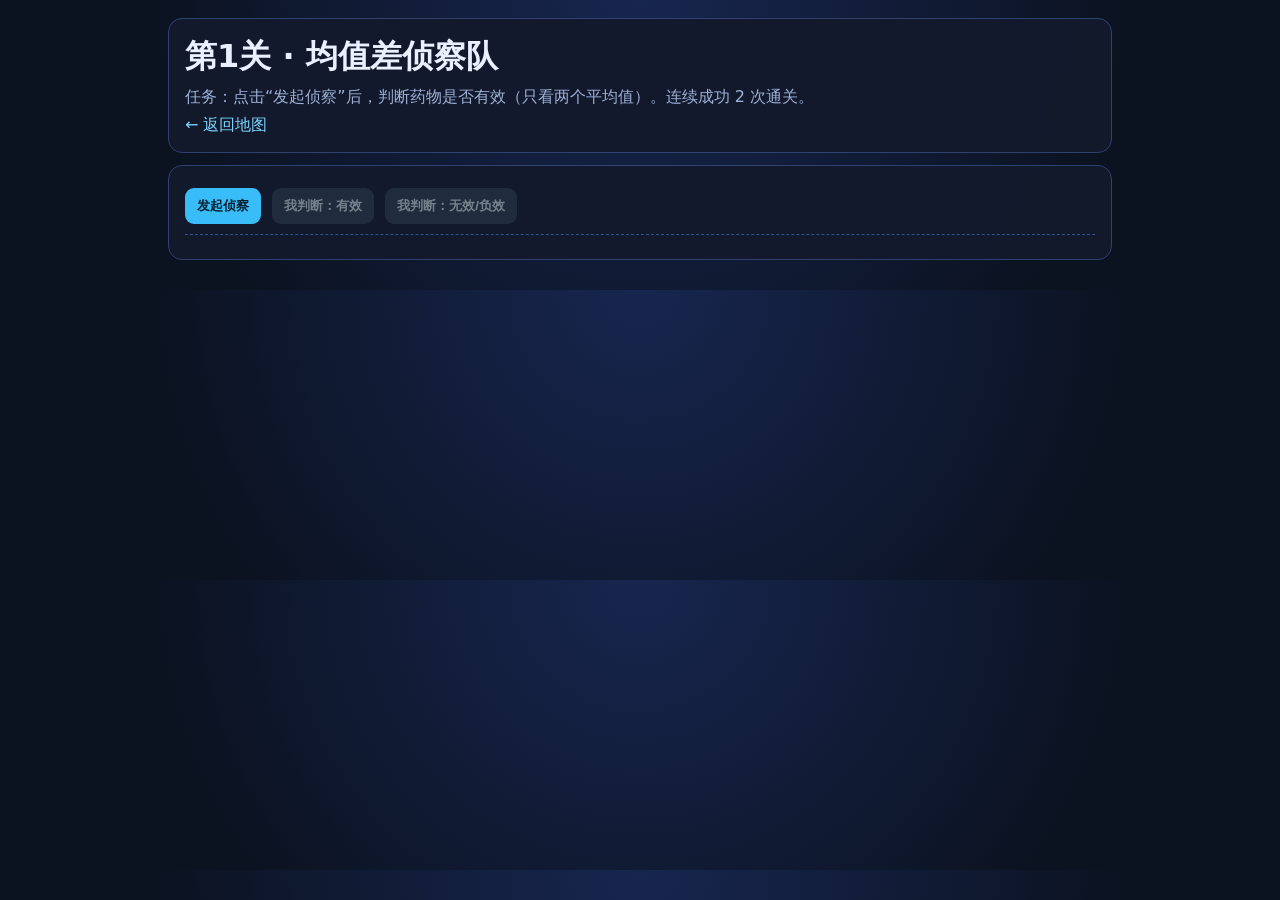
==== chapters/ch1.html @ a8d43ca3 "Rebuild into multi-page chapter game for beginners" ====
<!doctype html>
<html lang="zh-CN">
<head><meta charset="UTF-8" /><meta name="viewport" content="width=device-width, initial-scale=1.0" /><title>第1关</title><link rel="stylesheet" href="../styles.css" /></head>
<body>
<div class="container">
  <div class="panel">
    <h1>第1关 · 均值差侦察队</h1>
    <p>任务：点击“发起侦察”后，判断药物是否有效（只看两个平均值）。连续成功 2 次通关。</p>
    <a class="link" href="../index.html">← 返回地图</a>
  </div>
  <div class="panel">
    <button class="primary" id="run">发起侦察</button>
    <button class="secondary" id="guessYes" disabled>我判断：有效</button>
    <button class="secondary" id="guessNo" disabled>我判断：无效/负效</button>
    <div id="out" class="log"></div>
  </div>
</div>
<script src="../app.js"></script>
<script>
let last = null, streak = 0;
const out = document.getElementById('out');
function append(t){ out.innerHTML = `<div>${t}</div>` + out.innerHTML; }

document.getElementById('run').onclick = () => {
  const tau = Math.random() < 0.8 ? 2 : -0.5;
  const {y,d} = GameCore.generateSample({n:60,tau,sigma:7,confounded:false});
  const r = GameCore.diffInMeans(y,d);
  last = {tau, ate:r.ate};
  append(`数据回传：处理组均值=${r.mt.toFixed(2)}，对照组均值=${r.mc.toFixed(2)}，ATÊ=${r.ate.toFixed(2)}`);
  document.getElementById('guessYes').disabled = false;
  document.getElementById('guessNo').disabled = false;
};

function judge(guessEffective){
  if(!last) return;
  const truth = last.tau > 0;
  const ok = guessEffective === truth;
  if(ok){
    streak += 1;
    GameCore.updateProgress(10,false,null);
    append(`<span class='ok'>判断正确！当前连胜 ${streak}/2</span>`);
  } else {
    streak = 0;
    append(`<span class='warnText'>判断错误，连胜清零。提示：先看 ATÊ 正负，再看量级。</span>`);
  }
  if(streak >= 2){
    GameCore.updateProgress(30,true,2);
    append(`<span class='ok'>🎉 第1关通关，已解锁第2关！返回地图继续。</span>`);
    document.getElementById('guessYes').disabled = true;
    document.getElementById('guessNo').disabled = true;
  }
}
document.getElementById('guessYes').onclick = ()=>judge(true);
document.getElementById('guessNo').onclick = ()=>judge(false);
</script>
</body></html>
---- styles.css ----
:root {
  --bg: #0b1220;
  --panel: #121a2c;
  --card: #1b2742;
  --text: #eaf0ff;
  --muted: #9eb0d6;
  --accent: #66d9ff;
  --good: #34d399;
  --warn: #fbbf24;
}
* { box-sizing: border-box; }
body {
  margin: 0;
  font-family: "PingFang SC", "Microsoft YaHei", system-ui, sans-serif;
  color: var(--text);
  background: radial-gradient(circle at top, #17264f 0%, var(--bg) 70%);
}
.container { max-width: 980px; margin: 0 auto; padding: 18px; }
.panel {
  background: rgba(18, 26, 44, 0.96);
  border: 1px solid #30416f;
  border-radius: 14px;
  padding: 16px;
  margin-bottom: 12px;
}
h1, h2, h3 { margin: 0 0 8px; }
p { margin: 7px 0; color: var(--muted); }
.topbar { display: flex; flex-wrap: wrap; gap: 8px; margin-bottom: 10px; }
.badge {
  border: 1px solid #355088;
  border-radius: 999px;
  background: #0e1730;
  color: var(--muted);
  padding: 6px 10px;
  font-size: .9rem;
}
.grid { display: grid; gap: 10px; }
.grid.two { grid-template-columns: 1fr 1fr; }
@media (max-width: 800px) { .grid.two { grid-template-columns: 1fr; } }
.card {
  background: var(--card);
  border: 1px solid #37528d;
  border-radius: 12px;
  padding: 12px;
}
button {
  border: none;
  border-radius: 9px;
  padding: 9px 12px;
  font-weight: 700;
  cursor: pointer;
  margin-right: 6px;
  margin-top: 6px;
}
button.primary { background: #38bdf8; color: #052033; }
button.secondary { background: #334155; color: #ecfeff; }
button.success { background: #10b981; color: #03271d; }
button.warn { background: #f59e0b; color: #2a1800; }
button:disabled { opacity: .45; cursor: not-allowed; }
.kpi { font-weight: 700; color: var(--accent); }
.ok { color: var(--good); font-weight: 700; }
.warnText { color: var(--warn); font-weight: 700; }
.log {
  max-height: 210px;
  overflow: auto;
  font-size: .9rem;
  border-top: 1px dashed #355088;
  margin-top: 10px;
  padding-top: 8px;
}
.choice { display: block; width: 100%; text-align: left; background: #23345a; color: #e2ecff; }
a.link { color: #7dd3fc; text-decoration: none; }
a.link:hover { text-decoration: underline; }
.progress {
  height: 12px;
  background: #0d142a;
  border: 1px solid #334b84;
  border-radius: 999px;
  overflow: hidden;
}
.progress > div { height: 100%; background: linear-gradient(to right, #38bdf8, #10b981); width: 0%; }
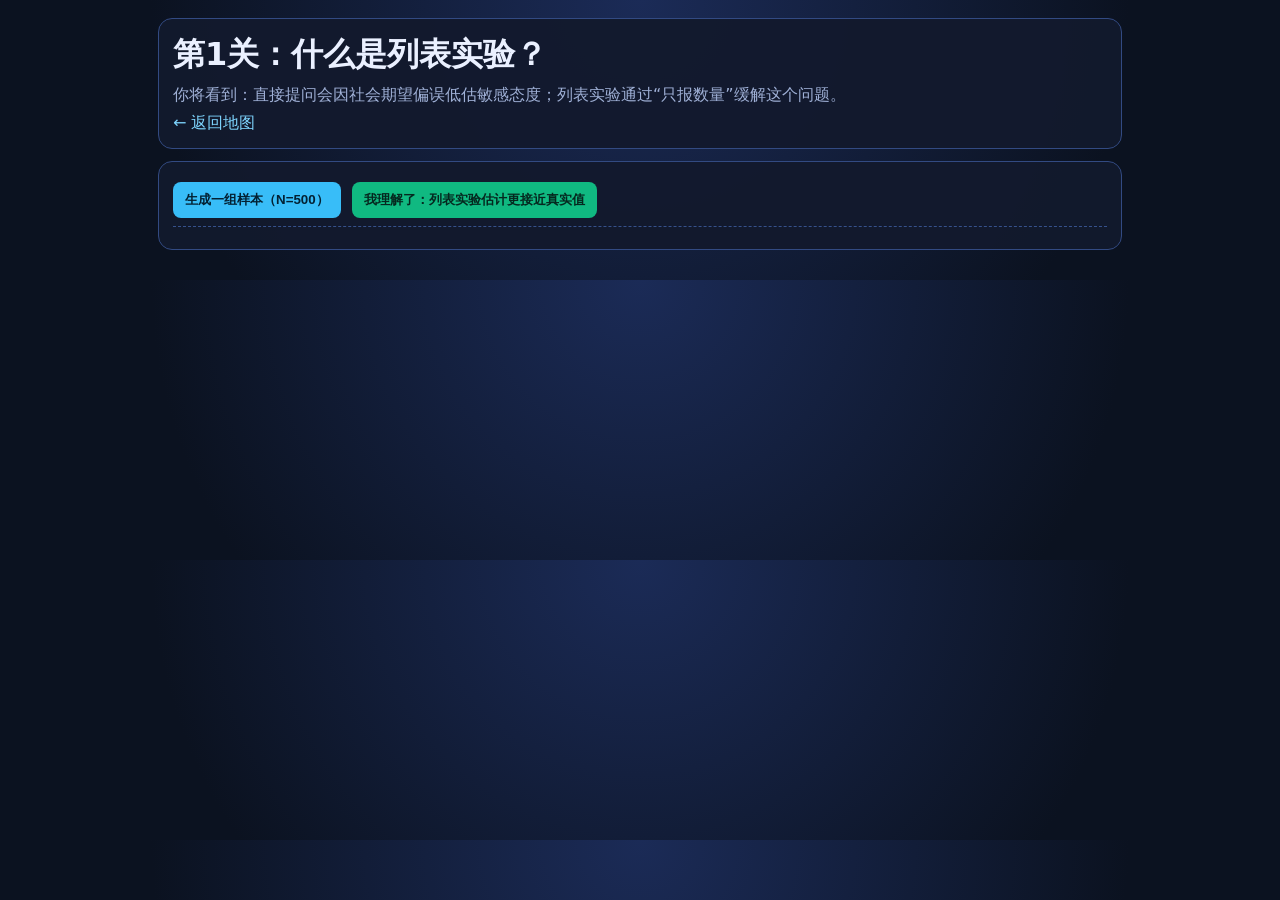
==== commit 1e05c3ef: "Rebuild chapters around list experiment fundamentals and visual interaction" ====
--- a/chapters/ch1.html
+++ b/chapters/ch1.html
@@ -1,56 +1,37 @@
-<!doctype html>
-<html lang="zh-CN">
-<head><meta charset="UTF-8" /><meta name="viewport" content="width=device-width, initial-scale=1.0" /><title>第1关</title><link rel="stylesheet" href="../styles.css" /></head>
-<body>
-<div class="container">
-  <div class="panel">
-    <h1>第1关 · 均值差侦察队</h1>
-    <p>任务：点击“发起侦察”后，判断药物是否有效（只看两个平均值）。连续成功 2 次通关。</p>
-    <a class="link" href="../index.html">← 返回地图</a>
-  </div>
-  <div class="panel">
-    <button class="primary" id="run">发起侦察</button>
-    <button class="secondary" id="guessYes" disabled>我判断：有效</button>
-    <button class="secondary" id="guessNo" disabled>我判断：无效/负效</button>
-    <div id="out" class="log"></div>
-  </div>
+<!doctype html><html lang="zh-CN"><head><meta charset="UTF-8"/><meta name="viewport" content="width=device-width,initial-scale=1.0"/><title>第1关</title><link rel="stylesheet" href="../styles.css"/></head>
+<body><div class="container">
+<div class="panel"><h1>第1关：什么是列表实验？</h1><p>你将看到：直接提问会因社会期望偏误低估敏感态度；列表实验通过“只报数量”缓解这个问题。</p><a class="link" href="../index.html">← 返回地图</a></div>
+<div class="panel">
+  <button class="primary" id="run">生成一组样本（N=500）</button>
+  <button class="success" id="pass" disabled>我理解了：列表实验估计更接近真实值</button>
+  <div class="bar-wrap" id="bars"></div>
+  <div id="txt" class="log"></div>
+</div>
 </div>
 <script src="../app.js"></script>
 <script>
-let last = null, streak = 0;
-const out = document.getElementById('out');
-function append(t){ out.innerHTML = `<div>${t}</div>` + out.innerHTML; }
+const bars=document.getElementById('bars');const txt=document.getElementById('txt');
+let good=false;
+function barRow(name,val){
+  return `<div class='row'><div>${name}</div><div class='track'><div class='fill' style='width:${(val*100).toFixed(1)}%'></div></div><div class='mono'>${(val*100).toFixed(1)}%</div></div>`;
+}
 
-document.getElementById('run').onclick = () => {
-  const tau = Math.random() < 0.8 ? 2 : -0.5;
-  const {y,d} = GameCore.generateSample({n:60,tau,sigma:7,confounded:false});
-  const r = GameCore.diffInMeans(y,d);
-  last = {tau, ate:r.ate};
-  append(`数据回传：处理组均值=${r.mt.toFixed(2)}，对照组均值=${r.mc.toFixed(2)}，ATÊ=${r.ate.toFixed(2)}`);
-  document.getElementById('guessYes').disabled = false;
-  document.getElementById('guessNo').disabled = false;
+document.getElementById('run').onclick=()=>{
+  const rows=ListCore.simulateListExperiment({n:500,directLieProb:0.45,treatmentBias:0});
+  const truth=ListCore.truthMean(rows); const direct=ListCore.directMean(rows); const dim=ListCore.listDiffInMeans(rows);
+  bars.innerHTML = barRow('真实敏感比例',truth)+barRow('直接提问均值',direct)+barRow('列表实验均值差',dim);
+  const errD=Math.abs(direct-truth), errL=Math.abs(dim-truth);
+  good = errL < errD;
+  txt.innerHTML = `<div>真实值=${truth.toFixed(3)}；直接提问=${direct.toFixed(3)}；列表实验(DIM)=${dim.toFixed(3)}</div>
+  <div class='note'>解释：直接提问里一部分“真实为1”的人会因顾虑而报0；列表实验只报数量，隐私更强。</div>
+  <div class='${good?'ok':'warnText'}'>本轮判断：${good?'列表实验更接近真实值':'这轮噪声较大，重跑再看整体趋势'}。</div>`;
+  document.getElementById('pass').disabled=false;
 };
 
-function judge(guessEffective){
-  if(!last) return;
-  const truth = last.tau > 0;
-  const ok = guessEffective === truth;
-  if(ok){
-    streak += 1;
-    GameCore.updateProgress(10,false,null);
-    append(`<span class='ok'>判断正确！当前连胜 ${streak}/2</span>`);
-  } else {
-    streak = 0;
-    append(`<span class='warnText'>判断错误，连胜清零。提示：先看 ATÊ 正负，再看量级。</span>`);
-  }
-  if(streak >= 2){
-    GameCore.updateProgress(30,true,2);
-    append(`<span class='ok'>🎉 第1关通关，已解锁第2关！返回地图继续。</span>`);
-    document.getElementById('guessYes').disabled = true;
-    document.getElementById('guessNo').disabled = true;
-  }
-}
-document.getElementById('guessYes').onclick = ()=>judge(true);
-document.getElementById('guessNo').onclick = ()=>judge(false);
+document.getElementById('pass').onclick=()=>{
+  if(!good){txt.innerHTML = `<div class='warnText'>请至少先跑到一次“列表实验更接近真实值”再通关，这样你会更直观。</div>`+txt.innerHTML;return;}
+  ListCore.updateProgress(30,true,2);
+  txt.innerHTML = `<div class='ok'>✅ 通关成功：你已理解列表实验动机，解锁第2关。</div>`+txt.innerHTML;
+};
 </script>
 </body></html>
--- a/styles.css
+++ b/styles.css
@@ -1,81 +1,24 @@
 :root {
-  --bg: #0b1220;
-  --panel: #121a2c;
-  --card: #1b2742;
-  --text: #eaf0ff;
-  --muted: #9eb0d6;
-  --accent: #66d9ff;
-  --good: #34d399;
-  --warn: #fbbf24;
+  --bg:#0b1220; --panel:#121a2d; --card:#1b2742; --text:#eaf0ff; --muted:#9fb0d6;
+  --accent:#67e8f9; --ok:#34d399; --warn:#fbbf24;
 }
-* { box-sizing: border-box; }
-body {
-  margin: 0;
-  font-family: "PingFang SC", "Microsoft YaHei", system-ui, sans-serif;
-  color: var(--text);
-  background: radial-gradient(circle at top, #17264f 0%, var(--bg) 70%);
-}
-.container { max-width: 980px; margin: 0 auto; padding: 18px; }
-.panel {
-  background: rgba(18, 26, 44, 0.96);
-  border: 1px solid #30416f;
-  border-radius: 14px;
-  padding: 16px;
-  margin-bottom: 12px;
-}
-h1, h2, h3 { margin: 0 0 8px; }
-p { margin: 7px 0; color: var(--muted); }
-.topbar { display: flex; flex-wrap: wrap; gap: 8px; margin-bottom: 10px; }
-.badge {
-  border: 1px solid #355088;
-  border-radius: 999px;
-  background: #0e1730;
-  color: var(--muted);
-  padding: 6px 10px;
-  font-size: .9rem;
-}
-.grid { display: grid; gap: 10px; }
-.grid.two { grid-template-columns: 1fr 1fr; }
-@media (max-width: 800px) { .grid.two { grid-template-columns: 1fr; } }
-.card {
-  background: var(--card);
-  border: 1px solid #37528d;
-  border-radius: 12px;
-  padding: 12px;
-}
-button {
-  border: none;
-  border-radius: 9px;
-  padding: 9px 12px;
-  font-weight: 700;
-  cursor: pointer;
-  margin-right: 6px;
-  margin-top: 6px;
-}
-button.primary { background: #38bdf8; color: #052033; }
-button.secondary { background: #334155; color: #ecfeff; }
-button.success { background: #10b981; color: #03271d; }
-button.warn { background: #f59e0b; color: #2a1800; }
-button:disabled { opacity: .45; cursor: not-allowed; }
-.kpi { font-weight: 700; color: var(--accent); }
-.ok { color: var(--good); font-weight: 700; }
-.warnText { color: var(--warn); font-weight: 700; }
-.log {
-  max-height: 210px;
-  overflow: auto;
-  font-size: .9rem;
-  border-top: 1px dashed #355088;
-  margin-top: 10px;
-  padding-top: 8px;
-}
-.choice { display: block; width: 100%; text-align: left; background: #23345a; color: #e2ecff; }
-a.link { color: #7dd3fc; text-decoration: none; }
-a.link:hover { text-decoration: underline; }
-.progress {
-  height: 12px;
-  background: #0d142a;
-  border: 1px solid #334b84;
-  border-radius: 999px;
-  overflow: hidden;
-}
-.progress > div { height: 100%; background: linear-gradient(to right, #38bdf8, #10b981); width: 0%; }
+*{box-sizing:border-box}
+body{margin:0;font-family:"PingFang SC","Microsoft YaHei",system-ui,sans-serif;background:radial-gradient(circle at top,#1b2b57 0,var(--bg) 70%);color:var(--text)}
+.container{max-width:1000px;margin:0 auto;padding:18px}
+.panel{background:rgba(18,26,45,.96);border:1px solid #324a82;border-radius:14px;padding:14px;margin-bottom:12px}
+h1,h2,h3{margin:0 0 8px} p{margin:7px 0;color:var(--muted)}
+.topbar{display:flex;gap:8px;flex-wrap:wrap}
+.badge{border:1px solid #3f5e9e;border-radius:999px;padding:6px 10px;background:#0e1730;color:var(--muted);font-size:.9rem}
+.grid{display:grid;gap:10px}.grid.two{grid-template-columns:1fr 1fr}@media(max-width:820px){.grid.two{grid-template-columns:1fr}}
+.card{background:var(--card);border:1px solid #3a5897;border-radius:12px;padding:11px}
+button{border:none;border-radius:8px;padding:9px 12px;font-weight:700;cursor:pointer;margin-right:6px;margin-top:6px}
+.primary{background:#38bdf8;color:#032133}.secondary{background:#334155;color:#e2e8f0}.success{background:#10b981;color:#05281f}.warn{background:#f59e0b;color:#2a1900}
+.link{color:#7dd3fc;text-decoration:none}.link:hover{text-decoration:underline}
+.ok{color:var(--ok);font-weight:700}.warnText{color:var(--warn);font-weight:700}
+.log{max-height:240px;overflow:auto;border-top:1px dashed #36518c;padding-top:8px;margin-top:8px;font-size:.92rem}
+.bar-wrap{display:grid;gap:8px}
+.row{display:grid;grid-template-columns:120px 1fr 60px;gap:8px;align-items:center}
+.track{height:18px;background:#0d1630;border:1px solid #35508c;border-radius:999px;overflow:hidden}
+.fill{height:100%;background:linear-gradient(to right,#38bdf8,#10b981);width:0}
+.mono{font-family:ui-monospace,SFMono-Regular,Menlo,monospace}
+.note{font-size:.9rem;color:#b8c7e9}
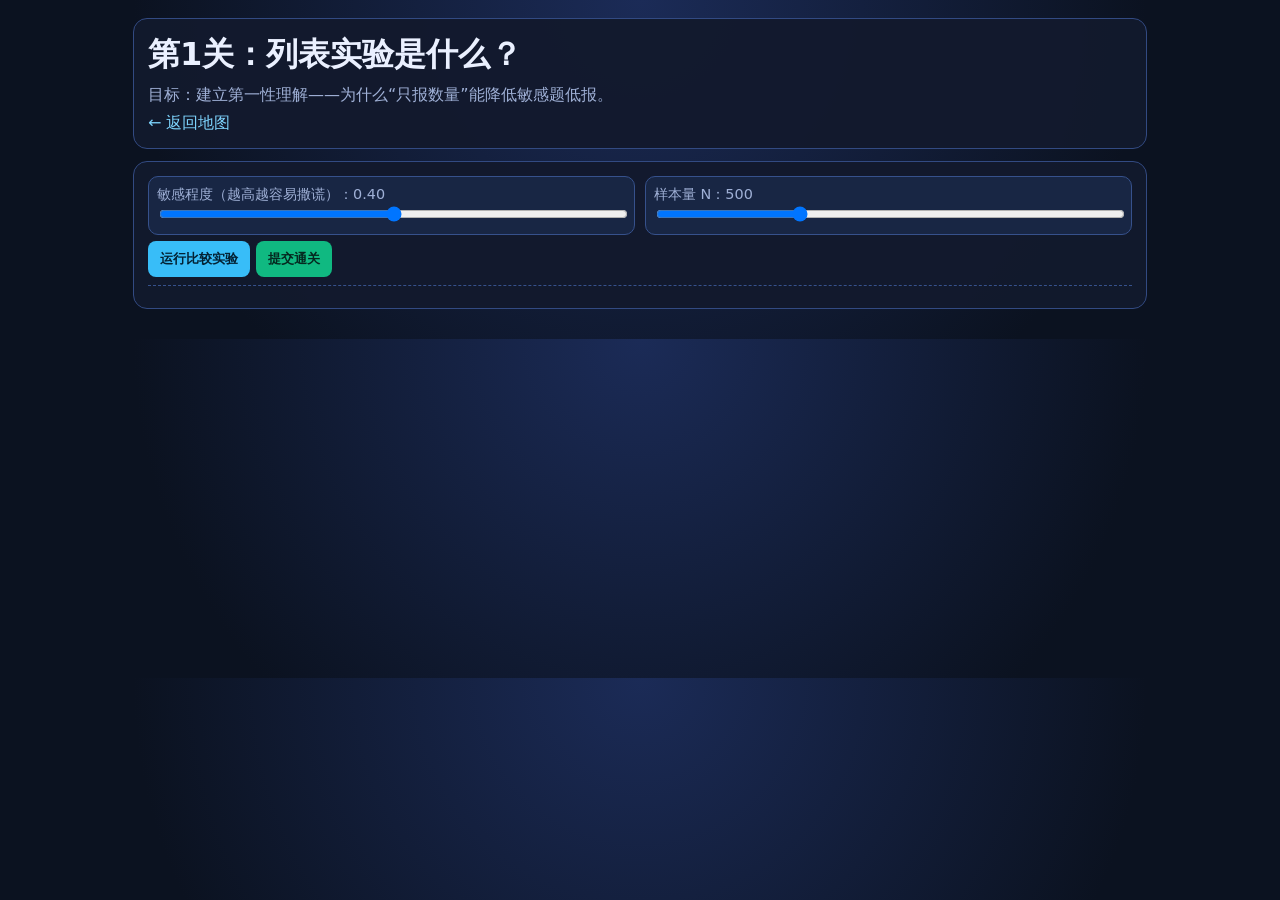
==== commit 5900ef42: "Deepen curriculum and add richer five-level gameplay" ====
--- a/chapters/ch1.html
+++ b/chapters/ch1.html
@@ -1,37 +1,31 @@
 <!doctype html><html lang="zh-CN"><head><meta charset="UTF-8"/><meta name="viewport" content="width=device-width,initial-scale=1.0"/><title>第1关</title><link rel="stylesheet" href="../styles.css"/></head>
-<body><div class="container">
-<div class="panel"><h1>第1关：什么是列表实验？</h1><p>你将看到：直接提问会因社会期望偏误低估敏感态度；列表实验通过“只报数量”缓解这个问题。</p><a class="link" href="../index.html">← 返回地图</a></div>
+<body><div class="container"><div class="panel"><h1>第1关：列表实验是什么？</h1><p>目标：建立第一性理解——为什么“只报数量”能降低敏感题低报。</p><a class="link" href="../index.html">← 返回地图</a></div>
 <div class="panel">
-  <button class="primary" id="run">生成一组样本（N=500）</button>
-  <button class="success" id="pass" disabled>我理解了：列表实验估计更接近真实值</button>
-  <div class="bar-wrap" id="bars"></div>
-  <div id="txt" class="log"></div>
-</div>
-</div>
-<script src="../app.js"></script>
-<script>
-const bars=document.getElementById('bars');const txt=document.getElementById('txt');
-let good=false;
-function barRow(name,val){
-  return `<div class='row'><div>${name}</div><div class='track'><div class='fill' style='width:${(val*100).toFixed(1)}%'></div></div><div class='mono'>${(val*100).toFixed(1)}%</div></div>`;
-}
-
+  <div class="grid two">
+    <div class="control"><label>敏感程度（越高越容易撒谎）：<span id="lieV">0.40</span></label><input id="lie" type="range" min="0" max="0.8" step="0.05" value="0.4"></div>
+    <div class="control"><label>样本量 N：<span id="nV">500</span></label><input id="n" type="range" min="200" max="1200" step="100" value="500"></div>
+  </div>
+  <button class="primary" id="run">运行比较实验</button><button class="success" id="pass" disabled>提交通关</button>
+  <div id="bars" class="bar-wrap"></div><div id="out" class="log"></div>
+</div></div>
+<script src="../app.js"></script><script>
+const n=document.getElementById('n'), lie=document.getElementById('lie');
+const nV=document.getElementById('nV'), lieV=document.getElementById('lieV');
+[n,lie].forEach(el=>el.oninput=()=>{nV.textContent=n.value;lieV.textContent=Number(lie.value).toFixed(2);});
+const bars=document.getElementById('bars'), out=document.getElementById('out'); let passReady=false;
+const row=(name,val)=>`<div class='row'><div>${name}</div><div class='track'><div class='fill' style='width:${Math.max(0,Math.min(1,val))*100}%'></div></div><div class='mono'>${(val*100).toFixed(1)}%</div></div>`;
 document.getElementById('run').onclick=()=>{
-  const rows=ListCore.simulateListExperiment({n:500,directLieProb:0.45,treatmentBias:0});
-  const truth=ListCore.truthMean(rows); const direct=ListCore.directMean(rows); const dim=ListCore.listDiffInMeans(rows);
-  bars.innerHTML = barRow('真实敏感比例',truth)+barRow('直接提问均值',direct)+barRow('列表实验均值差',dim);
+  const rows=ListCore.simulateListExperiment({n:+n.value,directLieProb:+lie.value});
+  const truth=ListCore.truthMean(rows), direct=ListCore.directMean(rows), dim=ListCore.diffInMeans(rows).est;
+  bars.innerHTML=row('真实敏感比例',truth)+row('直接提问',direct)+row('列表实验(DIM)',dim);
   const errD=Math.abs(direct-truth), errL=Math.abs(dim-truth);
-  good = errL < errD;
-  txt.innerHTML = `<div>真实值=${truth.toFixed(3)}；直接提问=${direct.toFixed(3)}；列表实验(DIM)=${dim.toFixed(3)}</div>
-  <div class='note'>解释：直接提问里一部分“真实为1”的人会因顾虑而报0；列表实验只报数量，隐私更强。</div>
-  <div class='${good?'ok':'warnText'}'>本轮判断：${good?'列表实验更接近真实值':'这轮噪声较大，重跑再看整体趋势'}。</div>`;
-  document.getElementById('pass').disabled=false;
+  passReady=errL<errD; document.getElementById('pass').disabled=false;
+  out.innerHTML=`<div>误差：直接提问 ${errD.toFixed(3)} vs 列表实验 ${errL.toFixed(3)}</div><div class='note'>看趋势而非单次：通常敏感程度越高，直接提问低报越明显。</div><div class='${passReady?'ok':'warnText'}'>${passReady?'本轮已看到列表实验优势':'本轮噪声较大，建议再跑1-2次确认趋势'}</div>`;
+  ListCore.updateProgress({xp:8,stars:1});
 };
-
 document.getElementById('pass').onclick=()=>{
-  if(!good){txt.innerHTML = `<div class='warnText'>请至少先跑到一次“列表实验更接近真实值”再通关，这样你会更直观。</div>`+txt.innerHTML;return;}
-  ListCore.updateProgress(30,true,2);
-  txt.innerHTML = `<div class='ok'>✅ 通关成功：你已理解列表实验动机，解锁第2关。</div>`+txt.innerHTML;
+  if(!passReady){out.innerHTML=`<div class='warnText'>请先跑到一次“列表实验更接近真实值”再提交。</div>`+out.innerHTML;return;}
+  ListCore.updateProgress({xp:30,stars:3,badge:true,unlock:2});
+  out.innerHTML=`<div class='ok'>✅ 通关！已解锁第2关。</div>`+out.innerHTML;
 };
-</script>
-</body></html>
+</script></body></html>
--- a/styles.css
+++ b/styles.css
@@ -1,24 +1,14 @@
-:root {
-  --bg:#0b1220; --panel:#121a2d; --card:#1b2742; --text:#eaf0ff; --muted:#9fb0d6;
-  --accent:#67e8f9; --ok:#34d399; --warn:#fbbf24;
-}
-*{box-sizing:border-box}
-body{margin:0;font-family:"PingFang SC","Microsoft YaHei",system-ui,sans-serif;background:radial-gradient(circle at top,#1b2b57 0,var(--bg) 70%);color:var(--text)}
-.container{max-width:1000px;margin:0 auto;padding:18px}
-.panel{background:rgba(18,26,45,.96);border:1px solid #324a82;border-radius:14px;padding:14px;margin-bottom:12px}
-h1,h2,h3{margin:0 0 8px} p{margin:7px 0;color:var(--muted)}
-.topbar{display:flex;gap:8px;flex-wrap:wrap}
-.badge{border:1px solid #3f5e9e;border-radius:999px;padding:6px 10px;background:#0e1730;color:var(--muted);font-size:.9rem}
-.grid{display:grid;gap:10px}.grid.two{grid-template-columns:1fr 1fr}@media(max-width:820px){.grid.two{grid-template-columns:1fr}}
+:root{--bg:#0b1220;--panel:#121a2d;--card:#1b2742;--text:#eaf0ff;--muted:#9fb0d6;--accent:#67e8f9;--ok:#34d399;--warn:#fbbf24}
+*{box-sizing:border-box}body{margin:0;font-family:"PingFang SC","Microsoft YaHei",system-ui,sans-serif;background:radial-gradient(circle at top,#1b2b57 0,var(--bg) 70%);color:var(--text)}
+.container{max-width:1050px;margin:0 auto;padding:18px}.panel{background:rgba(18,26,45,.96);border:1px solid #324a82;border-radius:14px;padding:14px;margin-bottom:12px}
+h1,h2,h3{margin:0 0 8px}p{margin:7px 0;color:var(--muted)}
+.topbar{display:flex;gap:8px;flex-wrap:wrap}.badge{border:1px solid #3f5e9e;border-radius:999px;padding:6px 10px;background:#0e1730;color:var(--muted);font-size:.9rem}
+.grid{display:grid;gap:10px}.grid.two{grid-template-columns:1fr 1fr}.grid.three{grid-template-columns:repeat(3,1fr)}@media(max-width:900px){.grid.two,.grid.three{grid-template-columns:1fr}}
 .card{background:var(--card);border:1px solid #3a5897;border-radius:12px;padding:11px}
-button{border:none;border-radius:8px;padding:9px 12px;font-weight:700;cursor:pointer;margin-right:6px;margin-top:6px}
-.primary{background:#38bdf8;color:#032133}.secondary{background:#334155;color:#e2e8f0}.success{background:#10b981;color:#05281f}.warn{background:#f59e0b;color:#2a1900}
-.link{color:#7dd3fc;text-decoration:none}.link:hover{text-decoration:underline}
-.ok{color:var(--ok);font-weight:700}.warnText{color:var(--warn);font-weight:700}
-.log{max-height:240px;overflow:auto;border-top:1px dashed #36518c;padding-top:8px;margin-top:8px;font-size:.92rem}
-.bar-wrap{display:grid;gap:8px}
-.row{display:grid;grid-template-columns:120px 1fr 60px;gap:8px;align-items:center}
-.track{height:18px;background:#0d1630;border:1px solid #35508c;border-radius:999px;overflow:hidden}
-.fill{height:100%;background:linear-gradient(to right,#38bdf8,#10b981);width:0}
-.mono{font-family:ui-monospace,SFMono-Regular,Menlo,monospace}
-.note{font-size:.9rem;color:#b8c7e9}
+button{border:none;border-radius:8px;padding:9px 12px;font-weight:700;cursor:pointer;margin-right:6px;margin-top:6px}.primary{background:#38bdf8;color:#032133}.secondary{background:#334155;color:#e2e8f0}.success{background:#10b981;color:#05281f}.warn{background:#f59e0b;color:#2a1900}
+.link{color:#7dd3fc;text-decoration:none}.link:hover{text-decoration:underline}.ok{color:var(--ok);font-weight:700}.warnText{color:var(--warn);font-weight:700}
+.log{max-height:260px;overflow:auto;border-top:1px dashed #36518c;padding-top:8px;margin-top:8px;font-size:.92rem}
+.bar-wrap{display:grid;gap:8px}.row{display:grid;grid-template-columns:140px 1fr 80px;gap:8px;align-items:center}.track{height:18px;background:#0d1630;border:1px solid #35508c;border-radius:999px;overflow:hidden}.fill{height:100%;background:linear-gradient(to right,#38bdf8,#10b981);width:0}
+.mono{font-family:ui-monospace,SFMono-Regular,Menlo,monospace}.note{font-size:.9rem;color:#b8c7e9}
+label{font-size:.9rem;color:var(--muted);display:block}.control{background:#182644;border:1px solid #36518c;border-radius:10px;padding:8px}
+input[type='range']{width:100%}
